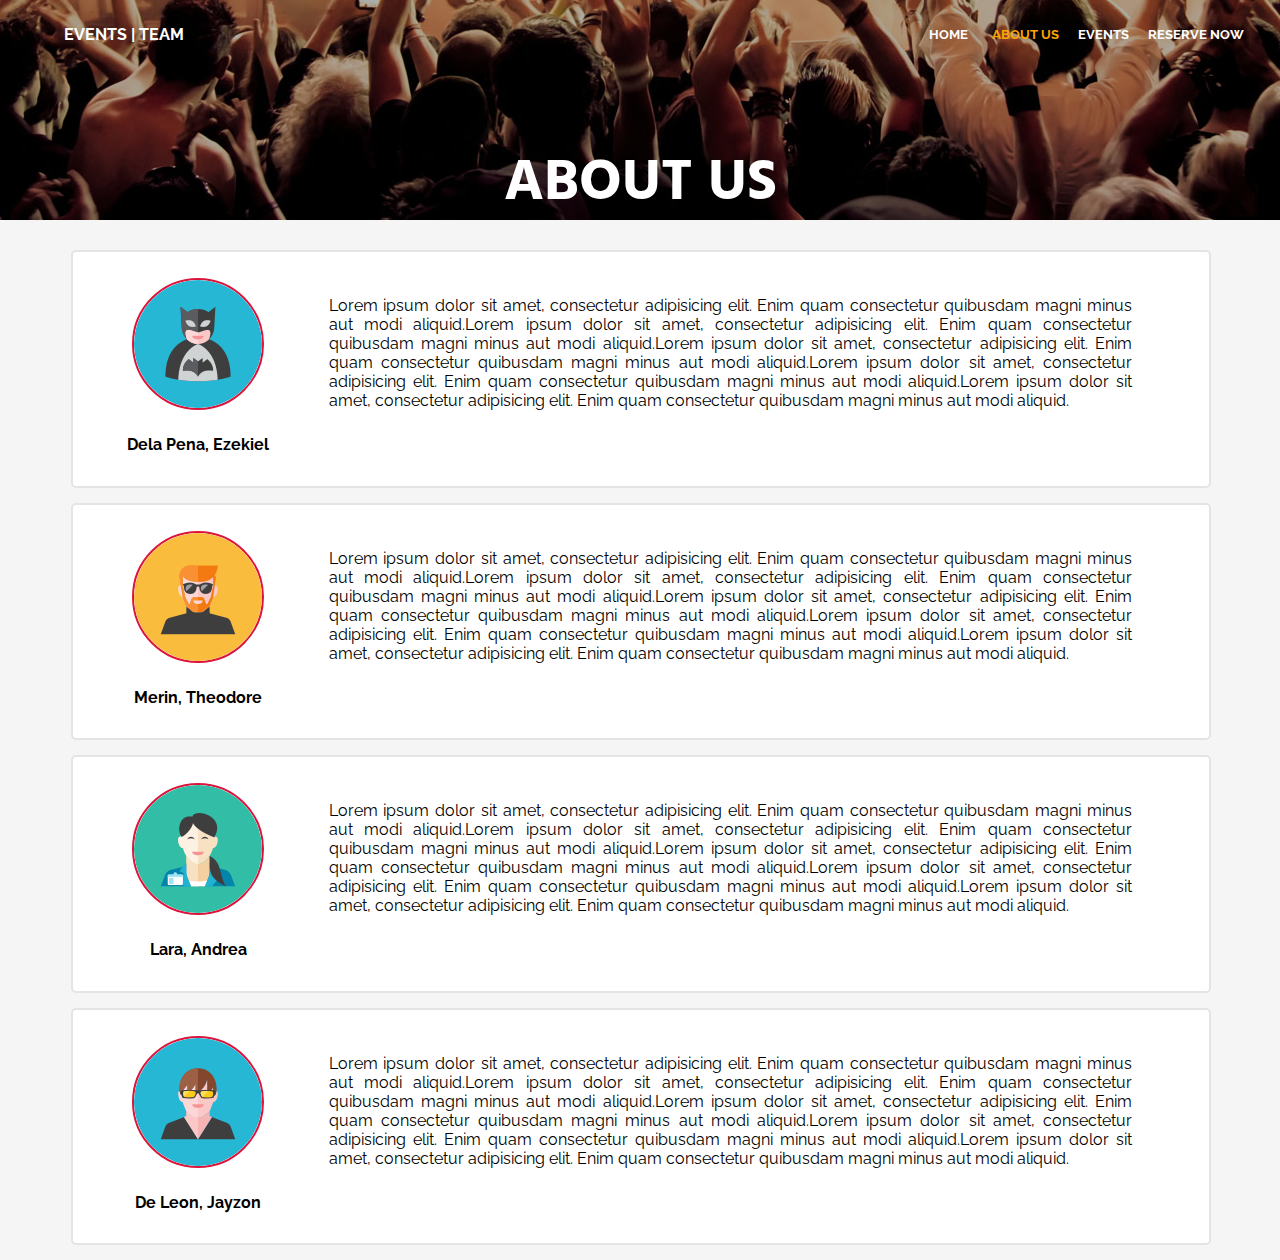
==== SEM2_WebApplication/WebContent/about-us.html @ 71bb70ef "initialization of the project" ====
<!DOCTYPE html>
<html>
<head>
    <meta charset="UTF-8">
    <title>WEB PROJECT | SEM2</title>
    <link href ="css/normalize.css" rel="stylesheet" type ="text/css" />
    <link href='http://fonts.googleapis.com/css?family=Raleway:700,400' rel='stylesheet' type='text/css'>
    <link href='http://fonts.googleapis.com/css?family=Hind:600,300,400' rel='stylesheet' type='text/css'>
    <link href ="css/main.css" rel="stylesheet" type = "text/css" />
</head>

<body>

<!--    <section id = "section-wrapper">-->
        <section id = "banner-about-us">
                <header>
                        <nav>
                            <a href="index.html"><div id = "logo"><h2>EVENTS | TEAM</h2></div></a>
                                <ul>
                                    <li><a href="index.html" >HOME</a></li>
                                    <li id = "selected"><a href = "">ABOUT US</a></li>
                                    <li><a href = "events.html">EVENTS</a></li>
                                    <li><a href = "reserve-now.html">RESERVE NOW</a></li>
                                </ul>
                        </nav>
                </header>
                <h2 class = "banner-middletext">ABOUT US</h2>
        </section>

        <section id = "article-about-us">
               <ul>
                    <li class="special-list-down">
                            <ul class ="profile-ul">
                                <li class = "profile"><img src="../WebContent/img/photos/zeke.png" class ="profile-pic">
                                <h4>Dela Pena, Ezekiel</h4></li>
                                <li class = "comment"><p>Lorem ipsum dolor sit amet, consectetur adipisicing elit. Enim quam consectetur quibusdam magni minus aut modi aliquid.Lorem ipsum dolor sit amet, consectetur adipisicing elit. Enim quam consectetur quibusdam magni minus aut modi aliquid.Lorem ipsum dolor sit amet, consectetur adipisicing elit. Enim quam consectetur quibusdam magni minus aut modi aliquid.Lorem ipsum dolor sit amet, consectetur adipisicing elit. Enim quam consectetur quibusdam magni minus aut modi aliquid.Lorem ipsum dolor sit amet, consectetur adipisicing elit. Enim quam consectetur quibusdam magni minus aut modi aliquid.</p></li>
                            </ul>
                    </li>
                    <li class="special-list-down">
                        <ul class="profile-ul">
                            <li class = "profile"><img src="img/photos/theo.png" class ="profile-pic">
                                <h4>Merin, Theodore</h4></li>
                                <li class = "comment"><p>Lorem ipsum dolor sit amet, consectetur adipisicing elit. Enim quam consectetur quibusdam magni minus aut modi aliquid.Lorem ipsum dolor sit amet, consectetur adipisicing elit. Enim quam consectetur quibusdam magni minus aut modi aliquid.Lorem ipsum dolor sit amet, consectetur adipisicing elit. Enim quam consectetur quibusdam magni minus aut modi aliquid.Lorem ipsum dolor sit amet, consectetur adipisicing elit. Enim quam consectetur quibusdam magni minus aut modi aliquid.Lorem ipsum dolor sit amet, consectetur adipisicing elit. Enim quam consectetur quibusdam magni minus aut modi aliquid.</p></li>
                        </ul>
                    </li>
                    <li class="special-list-down">
                        <ul class="profile-ul">
                            <li class = "profile"><img src="img/photos/andie.png" class ="profile-pic">
                                <h4>Lara, Andrea</h4></li>
                                <li class = "comment"><p>Lorem ipsum dolor sit amet, consectetur adipisicing elit. Enim quam consectetur quibusdam magni minus aut modi aliquid.Lorem ipsum dolor sit amet, consectetur adipisicing elit. Enim quam consectetur quibusdam magni minus aut modi aliquid.Lorem ipsum dolor sit amet, consectetur adipisicing elit. Enim quam consectetur quibusdam magni minus aut modi aliquid.Lorem ipsum dolor sit amet, consectetur adipisicing elit. Enim quam consectetur quibusdam magni minus aut modi aliquid.Lorem ipsum dolor sit amet, consectetur adipisicing elit. Enim quam consectetur quibusdam magni minus aut modi aliquid.</p></li>
                        </ul>
                    </li>
                    <li class="special-list-down">
                        <ul class="profile-ul">
                            <li class = "profile"><img src="img/photos/jayzon.png" class ="profile-pic">
                                <h4>De Leon, Jayzon</h4></li>
                                <li class = "comment"><p>Lorem ipsum dolor sit amet, consectetur adipisicing elit. Enim quam consectetur quibusdam magni minus aut modi aliquid.Lorem ipsum dolor sit amet, consectetur adipisicing elit. Enim quam consectetur quibusdam magni minus aut modi aliquid.Lorem ipsum dolor sit amet, consectetur adipisicing elit. Enim quam consectetur quibusdam magni minus aut modi aliquid.Lorem ipsum dolor sit amet, consectetur adipisicing elit. Enim quam consectetur quibusdam magni minus aut modi aliquid.Lorem ipsum dolor sit amet, consectetur adipisicing elit. Enim quam consectetur quibusdam magni minus aut modi aliquid.</p></li>
                        </ul>
                    </li>
               </ul>
        </section>

</body>

</html>
---- SEM2_WebApplication/WebContent/css/main.css ----
/******************************************************************
GENERAL
******************************************************************/
body {
    font-family: 'Raleway', sans-serif;
    background-color: #F5F5F5;
}
header {
    max-width: 100%;
    max-height: 100%;
}

a {
  text-decoration: none;
  color: inherit;
}

img {
  max-width: 100%;
}

#section-wrapper {
    width: 100;
}

li {
    list-style: none;
}


/******************************************************************
HEADER
******************************************************************/
nav {
    max-height: 40px;
    padding: 5px 0 10px;
    margin-bottom: 10px;
}
nav ul {
    margin: -20px 2% 0 0;
    text-align: right;
}


nav h2 {
    color: #fff;
    left: 3em;
    height: inherit;
    text-align: left;
    font-size: 1.0em;
    width: 200px;
    padding: 0;
    margin: 20px 0 0 5%;
    transition: 1s;
}

    nav h2:hover {
        text-decoration: underline;
    }

nav ul li {
    color: #fff;
    margin-left: -5px;
    display:inline;
    padding: 1px 10px 1px 10px;
    font-weight: 700;
    font-size: 0.8em;
    transition: 0.8s;
}

    nav ul li:hover {
/*
        margin-left: -5px;
        display:inline;
        padding-left: 10px;
        background-color: black;
        padding: 70px 10px 12px 10px;
        border-radius: 10px;
        margin: 0;
*/
        color: orange;
/*        text-decoration: underline;*/
    }

#selected {
/*    background-color: black;*/
    padding: 70px 10px 12px 10px;
    border-radius: 20px;
    margin: 0;
    color: orange;
}

#reserve-nav {
    background-color: darkslateblue;
    padding: 70px 10px 12px 10px;
    border-radius: 20px;
    margin: 0;
    color: white;
}
    #reserve-nav:hover {
        text-decoration: underline;
    }

/******************************************************************
SECTION-1: BANNER
******************************************************************/
#banner-home {
    background-image: url(../img/photos/banner-background%20.png);
    background-position: center center;
    background-size: cover;
    background-repeat: no-repeat;
    width: 100%;
    max-width: 100%;
    height: 700px;
    text-align: center;
    margin-bottom: 30px;
}

#banner-about-us {
    background-image: url(../img/photos/banner-background%20.png);
/*    background-color: #000;*/
    background-position:bottom;
    background-repeat: no-repeat;
    width: 100%;
    height: 220px;
    text-align: left;
    margin-bottom: 30px;
    background-size: auto;
}

.middle-baby {
    font-size: 3.5em;
    font-weight: normal;
    color: white;
    margin: 155px 0 0;
    font-family: Hind, sans-serif;
    font-weight: 300;
}

.banner-middletext {
    font-size: 3.6em;
    font-weight: normal;
    color: white;
    margin: 85px 20px 0;
    font-family: Hind, sans-serif;
    padding: 0;
    font-weight: 700;
    text-align: center;
}

.button {
    font-weight: 700;
    width: 15%;
    color: white;
    background-color: transparent;
    border: solid 3px #fff;
    -webkit-border-radius: 20px;
    -moz-border-radius: 20px;
    border-radius: 20px;
    font-size: 1.0em;
    padding: 10px 30px 10px;
    margin: 0 35% 0 40%;
    transition: 0.8s;
}

    .button:hover {
        border: solid 3px orange;
        color: orange;
        cursor: pointer;
/*        background-color: rgb(52, 88, 153);*/
    }


/******************************************************************
SECTION-1: ARTICLE
******************************************************************/

#article-home {
/*    margin-bottom: 30px;*/
}

.icon {
    height: 75px;
    width: 75px;
    padding: 5px;
    max-height: 100%;
    max-width: 100%;
}

#homepage-wrapper-bottom {
    margin: 0;
    padding: 0;
    list-style: none;
    text-align: center
}

#homepage-wrapper-bottom li {
    float: left;
    width: 25%;
    margin: 0 4.0% 0;
    background-color: #fff;
    padding-top: 15px;
    border-radius: 4px;
    border: solid 1px #E4E4E4;
    margin-bottom: 30px;
    max-height: 100%;
    max-width: 100%;
}

#homepage-wrapper-bottom h4 {
    margin-top: 0px;
    padding: 10px;
}

#article-about-us {
    margin: 0;
}

.profile {
    width: 150px;
    padding: 0;
    text-align: center;
    margin: 0;
    font-weight: 700;
    float: left;
}


.profile-pic {
    border: solid 2px crimson;
    border-radius: 100%;
}

.profile-ul li{
    display: inline-block;
    float:left;

    margin: 0;
    max-width: 100%;
}
.comment {
    width: 85%;
}

.profile-ul li p{
    text-align:justify;
    padding: 0 10px 0;
    margin: 2% 5.0% 2%;

}

table, tr, td {
    padding: 0;
    margin: 0;
    width: 100px;
}
/******************************************************************
SECTION-2: ARTICLE-EVENTS
******************************************************************/
#article-event {
    padding: 30px 0 10px 0;
}

#article-event li {
    float: left;
    height: 300px;
    margin: 0 2px 0;
    padding: 0;
}

#main-event-holder {
    background-color: white;
/*
    width: 300px;
    height: 300px;
*/
    width: 30%;
    margin: 0;
    padding: 10px 10px 20px;
    border: solid 2px #E4E4E4;
}

.event-details {
    font-weight: normal;
    font-size: 0.789em;
    padding: 0;
    text-align: left;
}

.event-button {
    float:right;
    clear: both;
    font-size: 10px;
    padding: 5px;
    margin: 20px 0 0px;
    background-color: transparent;
    color: black;
    border: solid 2px #000;
    border-radius: 5px;
    cursor: pointer;
    transition: 0.5s;
    font-weight: 700;
}

    .event-button:hover {
        color: orange;
        border-color: orange;
    }

.event-title-main {
    float: right;
    font-weight: normal;
    width: auto;
    margin: 5% 0 0 10px;
    font-size: 0.8em;
    text-decoration: underline;
    font-weight: 700;
}

.event-image {
    width: 100%;
    height: 70%;
    max-height: 100%;
}


/******************************************************************
SECTION-3: TICKET-DETAILS
******************************************************************/

#registration-choose {
    max-height: 100%;
    height: 393px;
    width: 60%;
    margin: 0;
}

#ticket-details {
    width: 34%;
    height: auto;
}

#ticket-division-1 {
    height: 250px;
    margin: 0;
}

#ticket-division-2 {
    height: 90px;
    margin: 0;
}

#cancel {
    float: right;
    margin: 0 2.5% 0
}

#submit {
    float: right;
    margin: 0;
}

#register-detail {
    margin: 0 0 0 10px;
}

.special-list {
    border-radius: 5px;
    display: inline-block;
    float: left;
    background-color:white;
    margin: 0 2.5% 0 2.5%;
    border: solid 2px #E4E4E4;
}

/******************************************************************
SECTIONS with Profile and Paragraphs
******************************************************************/

.special-list-down {
    border-radius: 5px;
    float: left;
    background-color: white;
    margin: 0 2.5% 15px 2.5%;
    padding: 10px;
    border: solid 2px #E4E4E4;
    height: 100%;
    width: 90%;
    float:left;
}

/******************************************************************
SECTIONS TABLES
******************************************************************/

table {
    margin: 0 10% 0 ;
    width: 80%;
}

td {
    padding: 10px;
}

.short-textbox {
    padding: 5px;
    border: solid 1px #aaa;
    border-radius: 5px;
    margin: 0;
}

.long-textbox {
    width: 100%;
    padding: 5px;
    border-radius: 5px;
    border: solid 1px #aaa;
    margin: 0;
}
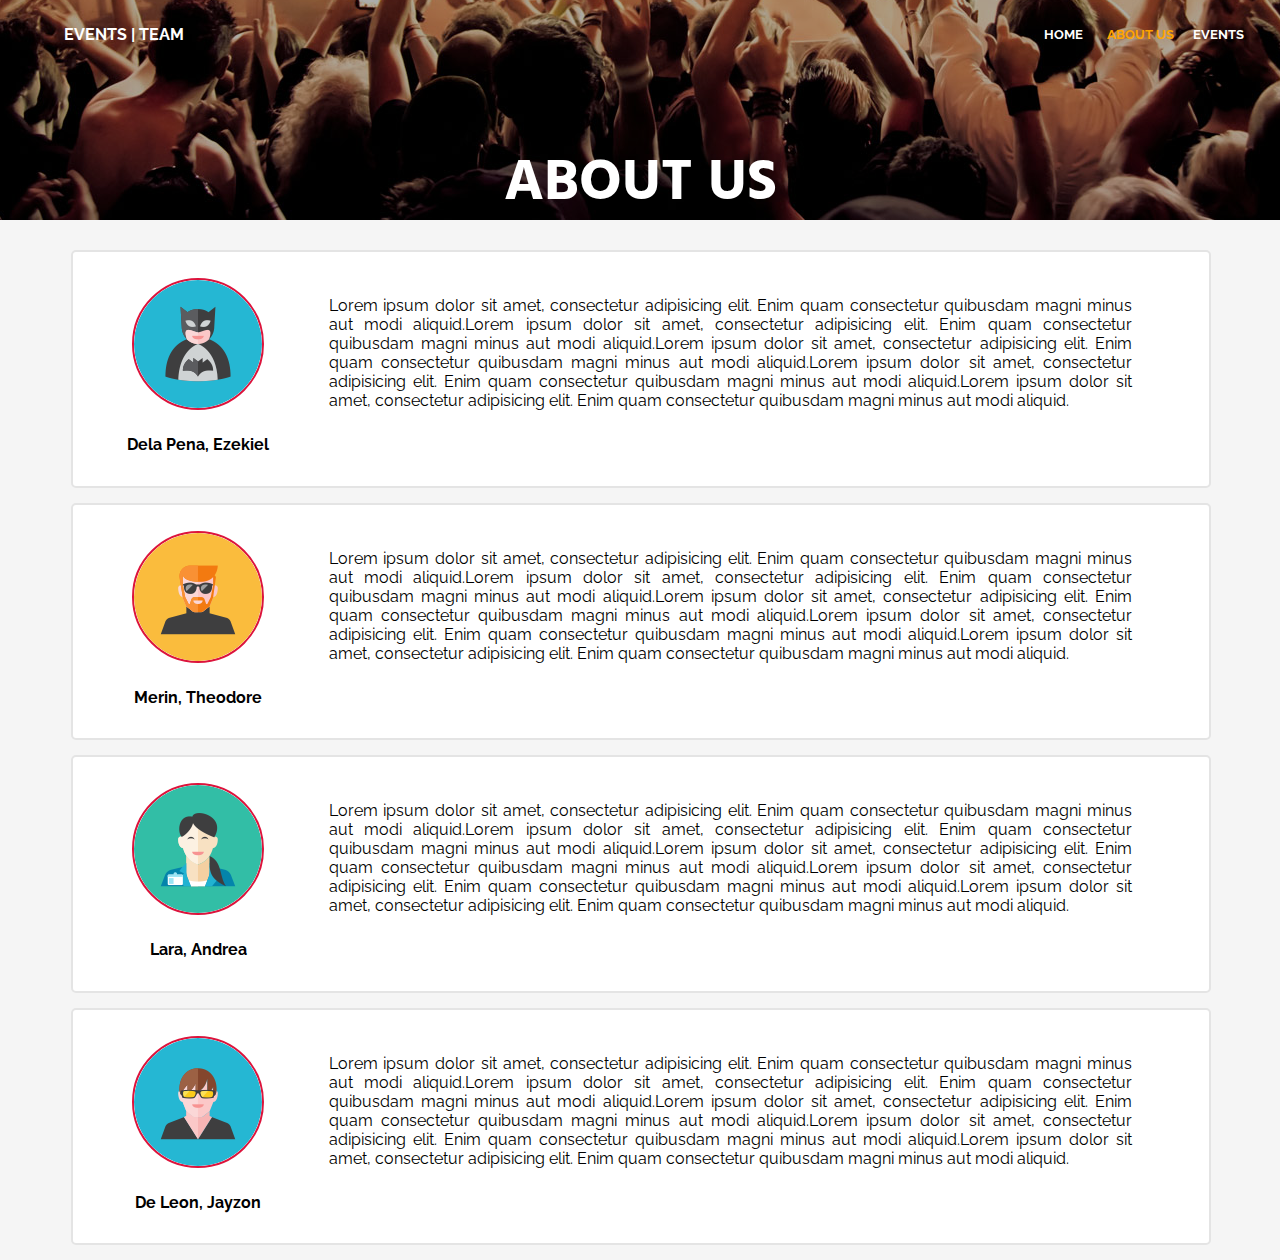
==== commit cfb9b68c: "updated JS for reserve (choose seats) new servlet for choose seats" ====
--- a/SEM2_WebApplication/WebContent/about-us.html
+++ b/SEM2_WebApplication/WebContent/about-us.html
@@ -20,7 +20,7 @@
                                     <li><a href="index.html" >HOME</a></li>
                                     <li id = "selected"><a href = "">ABOUT US</a></li>
                                     <li><a href = "events.html">EVENTS</a></li>
-                                    <li><a href = "reserve-now.html">RESERVE NOW</a></li>
+<!--                                    <li><a href = "reserve-now.html">RESERVE NOW</a></li>-->
                                 </ul>
                         </nav>
                 </header>
--- a/SEM2_WebApplication/WebContent/css/main.css
+++ b/SEM2_WebApplication/WebContent/css/main.css
@@ -416,3 +416,20 @@
     border: solid 1px #aaa;
     margin: 0;
 }
+
+#seat-plan {
+    -ms-transform: rotate(90deg); /* IE 9 */
+    -webkit-transform: rotate(90deg); /* Chrome, Safari, Opera */
+    transform: rotate(90deg);
+    width: 300px;
+    height: 400px;
+    margin: -60px 0 0 25%;
+    padding: 0;
+    float: left;
+}
+
+.special-button {
+    clear: both;
+    margin-left: 100px;
+
+}
